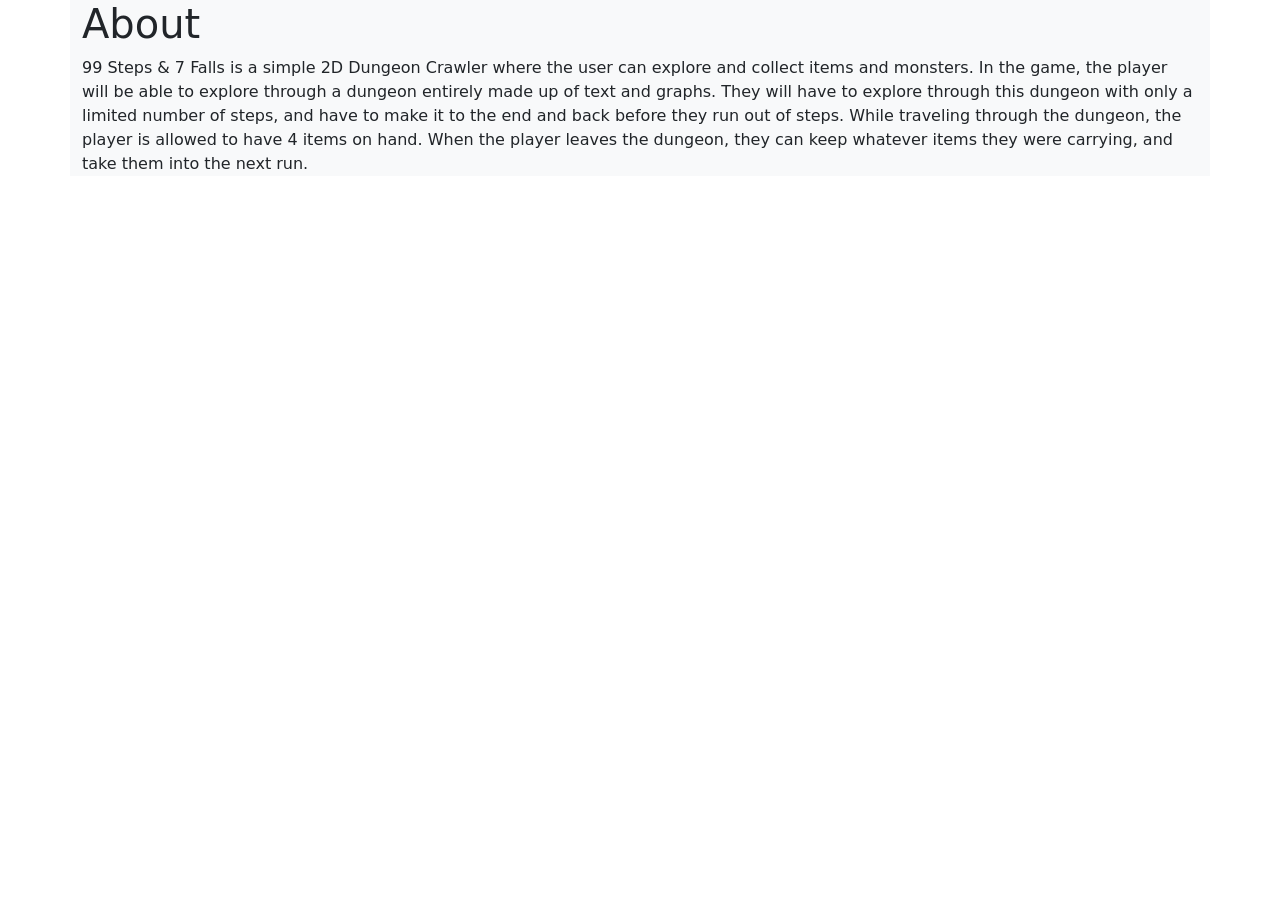
==== src/main/resources/templates/about.html @ b82903c6 "added default layout for all pages. No pages are currently functioning." ====
<!DOCTYPE html>
<html lang="en">

<!-- about.html : defines the file layout for about of application -->

<head>
    <link href="https://cdn.jsdelivr.net/npm/bootstrap@5.0.2/dist/css/bootstrap.min.css" rel="stylesheet">
    <script src="https://cdn.jsdelivr.net/npm/bootstrap@5.0.2/dist/js/bootstrap.bundle.min.js"></script>
    <meta charset="UTF-8">
    <meta name="viewport" content="width=device-width, initial-scale=1.0">
    <title>99 Steps & 7 Falls</title>
</head>
<body class="d-flex flex-column min-vh-100">
    <div th:replace="~{fragments/header :: siteHeader}"></div>

    <main class="container bg-light">
        <h1>About</h1>
        <span text-center text-success>
            99 Steps & 7 Falls is a simple 2D Dungeon Crawler where the user can explore and collect items and monsters.
            In the game, the player will be able to explore through a dungeon entirely made up of text and graphs. They will have to 
            explore through this dungeon with only a limited number of steps, and have to make it to the end and back before they run 
            out of steps. While traveling through the dungeon, the player is allowed to have 4 items on hand. When the player leaves the 
            dungeon, they can keep whatever items they were carrying, and take them into the next run.
        </span>
    </main>

    <div th:replace="~{fragments/footer :: siteFooter}"></div>
</body>

</html>
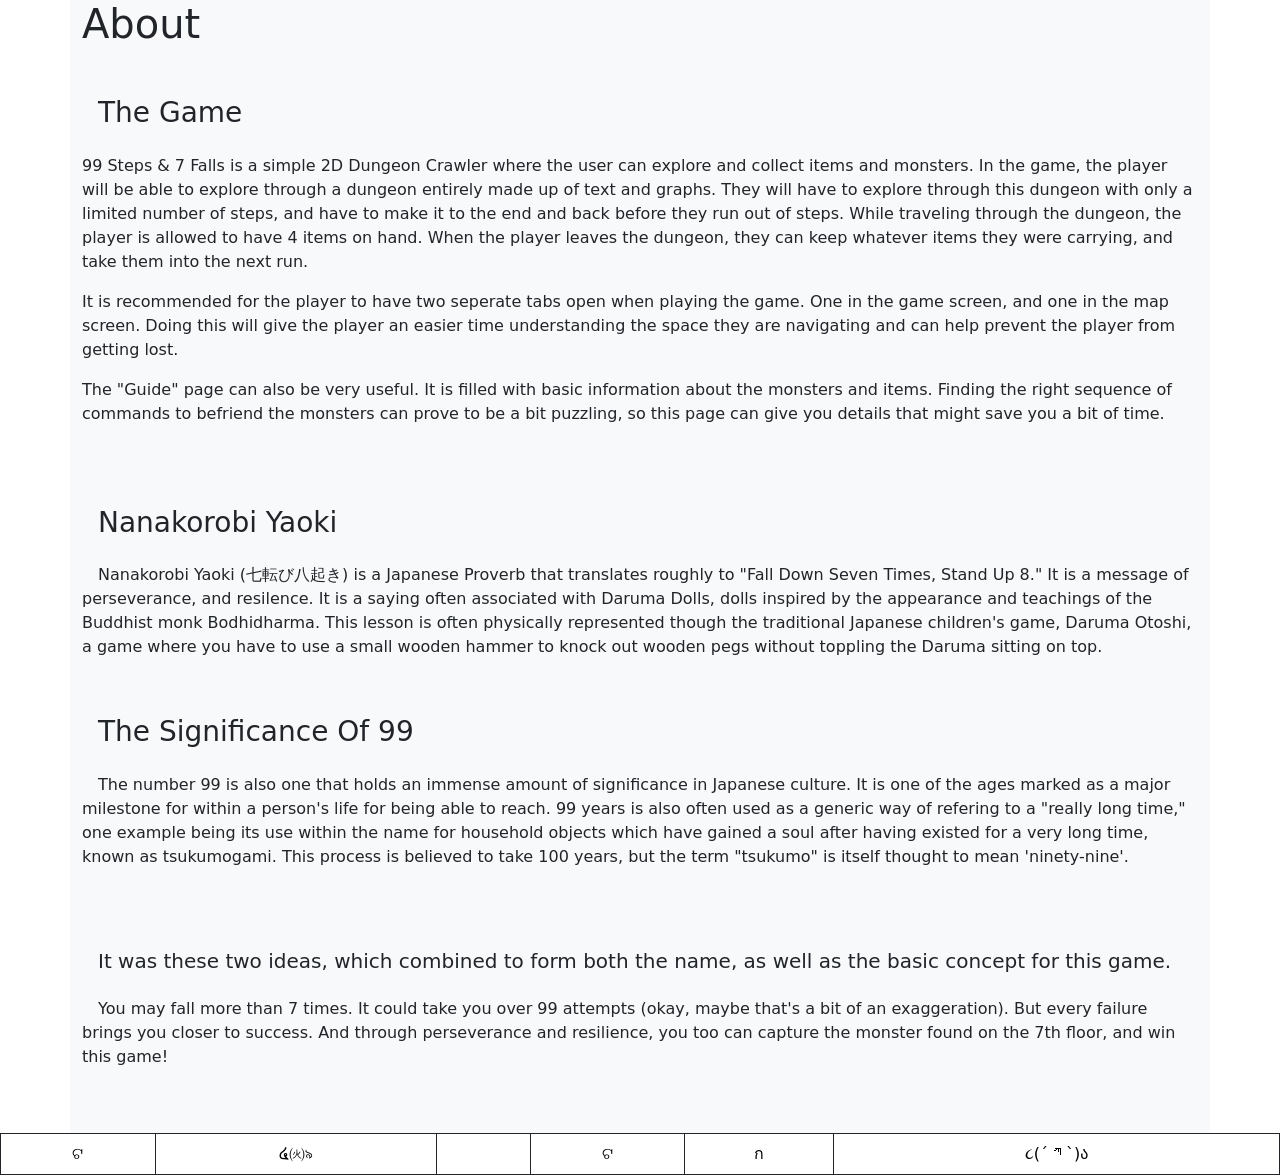
==== commit eecbaf77: "Added user accounts, login, log out, and account deletion." ====
--- a/src/main/resources/templates/about.html
+++ b/src/main/resources/templates/about.html
@@ -15,14 +15,97 @@
 
     <main class="container bg-light">
         <h1>About</h1>
-        <span text-center text-success>
-            99 Steps & 7 Falls is a simple 2D Dungeon Crawler where the user can explore and collect items and monsters.
-            In the game, the player will be able to explore through a dungeon entirely made up of text and graphs. They will have to 
-            explore through this dungeon with only a limited number of steps, and have to make it to the end and back before they run 
-            out of steps. While traveling through the dungeon, the player is allowed to have 4 items on hand. When the player leaves the 
-            dungeon, they can keep whatever items they were carrying, and take them into the next run.
-        </span>
+        <section class="py-4">
+            <h3 class="p-3">The Game</h3>
+            <p>
+                <span text-center text-success>
+                99 Steps & 7 Falls is a simple 2D Dungeon Crawler where the user can explore and collect items and monsters.
+                In the game, the player will be able to explore through a dungeon entirely made up of text and graphs. They will have to 
+                explore through this dungeon with only a limited number of steps, and have to make it to the end and back before they run 
+                out of steps. While traveling through the dungeon, the player is allowed to have 4 items on hand. When the player leaves the 
+                dungeon, they can keep whatever items they were carrying, and take them into the next run.
+                </span>
+            </p>
+            <p>
+                <span text-center text-success>
+                It is recommended for the player to have two seperate tabs open when playing the game. One in the game screen, and one in the map screen.
+                Doing this will give the player an easier time understanding the space they are navigating and can help prevent the player from getting lost.
+                </span>
+            </p>
+            <p>
+                <span text-center text-success>
+                The "Guide" page can also be very useful. It is filled with basic information about the monsters and items.
+                Finding the right sequence of commands to befriend the monsters can prove to be a bit puzzling, so this page
+                can give you details that might save you a bit of time.
+                </span>
+            </p>
+        </section>
+    
+        <section class="py-4">
+            <h3 class="p-3">Nanakorobi Yaoki</h3>
+            <p>
+                <span class="p-3" text-center text-success>
+                Nanakorobi Yaoki (七転び八起き) is a Japanese Proverb that translates roughly to "Fall Down Seven Times, Stand Up 8."
+                It is a message of perseverance, and resilence. It is a saying often associated with Daruma Dolls, dolls inspired by the appearance and teachings of
+                the Buddhist monk Bodhidharma. This lesson is often physically represented though the traditional
+                Japanese children's game, Daruma Otoshi, a game where you have to use a small wooden hammer to knock
+                out wooden pegs without toppling the Daruma sitting on top.
+                </span>
+            </p>
+        </section>
+
+    
+        </section>
+            <h3 class="p-3">The Significance Of 99</h3>
+            <p>
+                <span class="p-3" text-center text-success>
+                The number 99 is also one that holds an immense amount of significance in Japanese culture.
+                It is one of the ages marked as a major milestone for within a person's life for being able to reach.
+                99 years is also often used as a generic way of refering to a "really long time," one example
+                being its use within the name for household objects which have gained a soul after having existed for
+                a very long time, known as tsukumogami. This process is believed to take 100 years, but the term
+                "tsukumo" is itself thought to mean 'ninety-nine'.
+                </span>
+            </p>
+        <section class="py-4">
+
+        <section class="py-4">
+            <h5 class="p-3"> It was these two ideas, which combined to form both the name, as well as the basic concept for this game.</h5>
+            <p>
+                <span class="p-3" text-center text-success>
+                You may fall more than 7 times. It could take you over 99 attempts (okay, maybe that's a bit of an exaggeration).
+                But every failure brings you closer to success. And through perseverance and resilience, you too can 
+                capture the monster found on the 7th floor, and win this game!
+                </span>
+            </p>
+        </section>
     </main>
+
+    <!--/* Decoration */-->
+        <table class="table table-bordered border-dark map-info text-center bottom mb-0" aria-label="Items">
+            <tbody>
+                <tr>
+                    <td class="rounded-0">
+                         ଟ
+                    </td>
+                    <td class="rounded-0">
+                        ໔㈫৯
+                    </td>
+                    <td class="rounded-0">
+                        <!--/* Empty */-->
+                    </td>
+                    <td class="rounded-0">
+                        ଟ
+                    </td>
+                    <td class="rounded-0">
+                        ก  
+                    </td>
+                    <td class="rounded-0">
+                        ૮(´ ཀ `)ა
+                    </td>
+                </tr>
+            </tbody>
+        </table>
 
     <div th:replace="~{fragments/footer :: siteFooter}"></div>
 </body>
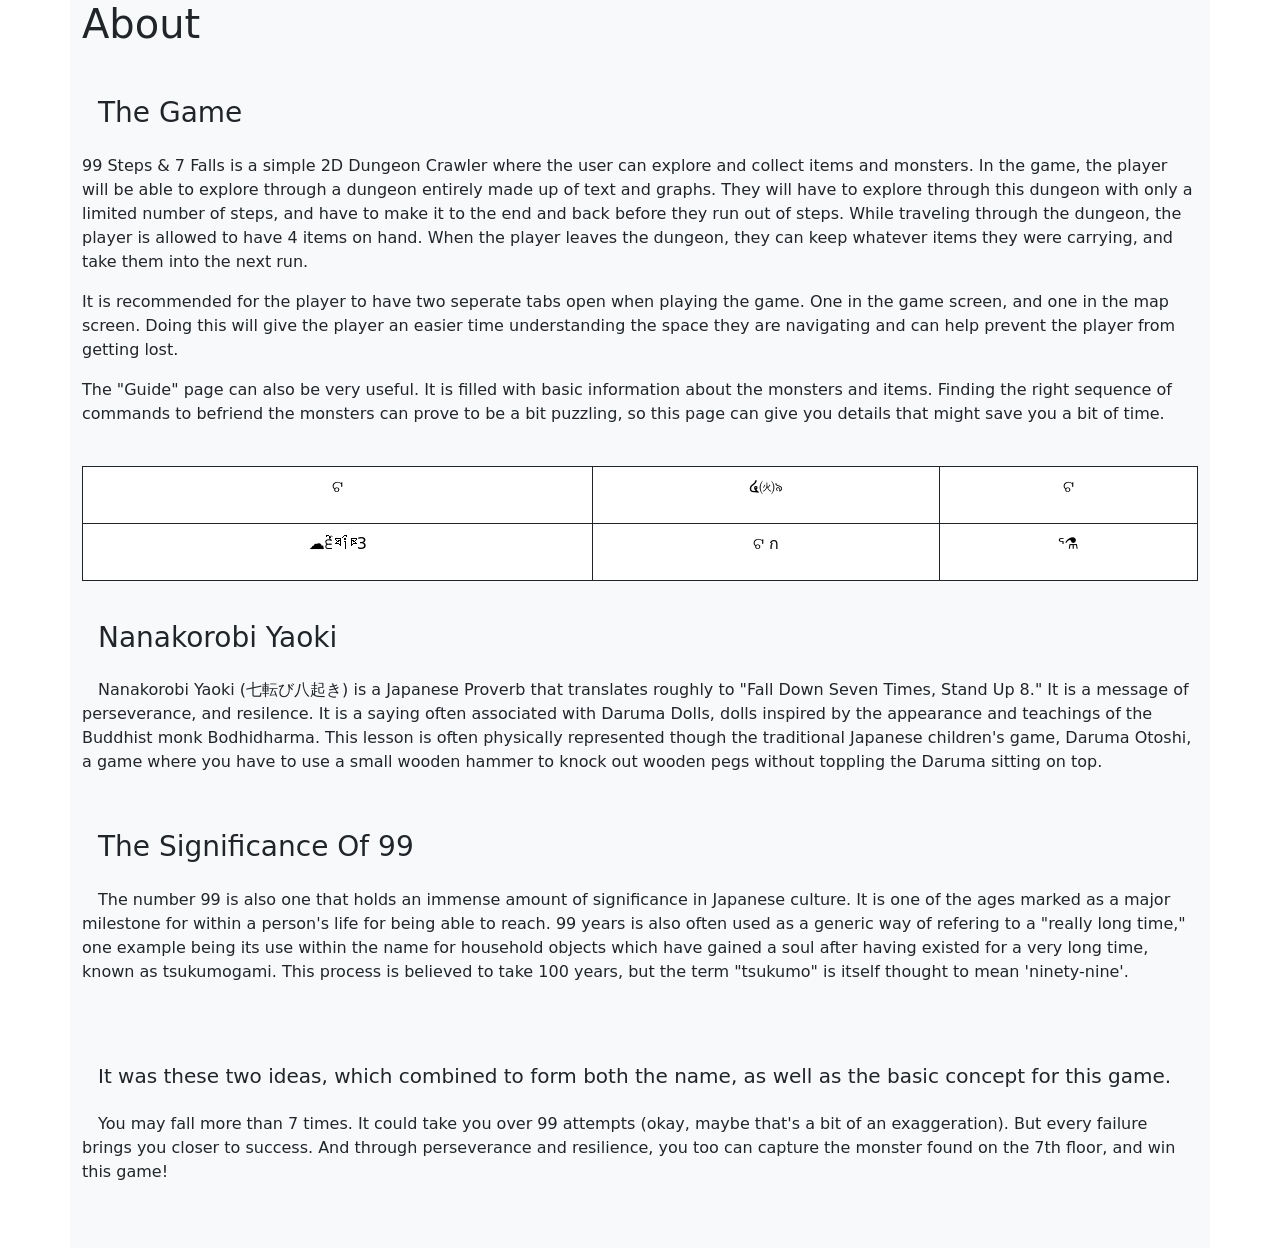
==== commit 1447942a: "Fixed an issue which caused a canvas error during account creation and login (related to sql files n" ====
--- a/src/main/resources/templates/about.html
+++ b/src/main/resources/templates/about.html
@@ -40,6 +40,34 @@
                 </span>
             </p>
         </section>
+
+        <!--/* Decoration */-->
+        <table class="table table-bordered border-dark map-info decoration-table text-center mb-0">
+            <tbody>
+                <tr>
+                    <td class="rounded-0">
+                        <p>ଟ</p>
+                    </td>
+                    <td class="rounded-0">
+                        <p>໔㈫৯</p>
+                    </td>
+                    <td class="rounded-0">
+                        <p>ଟ</p>
+                    </td>
+                </tr>
+                <tr>
+                    <td class="rounded-0">
+                        <p>☁︎੬ཐི༏ཋྀ3</p>
+                    </td>
+                    <td class="rounded-0">
+                        <p>ଟ ก</p>
+                    </td>
+                    <td class="rounded-0">
+                        <p>ᕐ⚗︎</p> 
+                    </td>
+                </tr>
+            </tbody>
+        </table>
     
         <section class="py-4">
             <h3 class="p-3">Nanakorobi Yaoki</h3>
@@ -81,32 +109,6 @@
         </section>
     </main>
 
-    <!--/* Decoration */-->
-        <table class="table table-bordered border-dark map-info text-center bottom mb-0" aria-label="Items">
-            <tbody>
-                <tr>
-                    <td class="rounded-0">
-                         ଟ
-                    </td>
-                    <td class="rounded-0">
-                        ໔㈫৯
-                    </td>
-                    <td class="rounded-0">
-                        <!--/* Empty */-->
-                    </td>
-                    <td class="rounded-0">
-                        ଟ
-                    </td>
-                    <td class="rounded-0">
-                        ก  
-                    </td>
-                    <td class="rounded-0">
-                        ૮(´ ཀ `)ა
-                    </td>
-                </tr>
-            </tbody>
-        </table>
-
     <div th:replace="~{fragments/footer :: siteFooter}"></div>
 </body>
 
